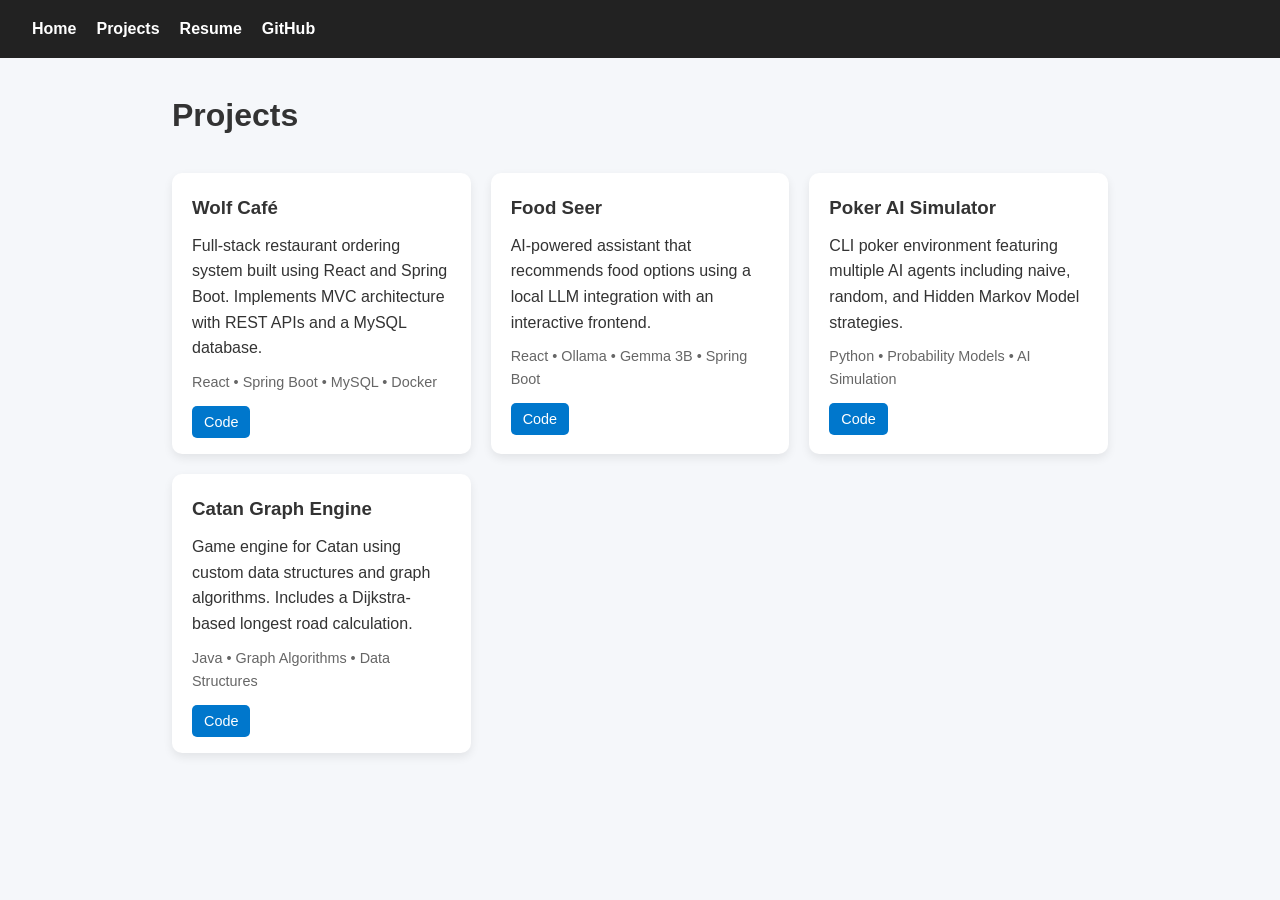
==== projects.html @ ad835865 "Rearrange file structure" ====
<!DOCTYPE html>
<html>
<head>
    <title>Projects | Andrew Parr</title>
    <link rel="stylesheet" href="style.css">
</head>

<body>

<nav>
    <ul>
        <li><a href="index.html">Home</a></li>
        <li><a href="projects.html">Projects</a></li>
        <li><a href="resume.pdf">Resume</a></li>
        <li><a href="https://github.com/afluffybunny7">GitHub</a></li>
    </ul>
</nav>

<div class="container">

<h1 class="page-title">Projects</h1>

<div class="project-grid">

<!-- Wolf Cafe -->
<div class="project-card">
<h3>Wolf Café</h3>

<p>
Full-stack restaurant ordering system built using React and Spring Boot.
Implements MVC architecture with REST APIs and a MySQL database.
</p>

<div class="tech">
React • Spring Boot • MySQL • Docker
</div>

<div class="project-links">
<a href="https://github.com/YOUR_REPO">Code</a>
</div>
</div>


<!-- Food Seer -->
<div class="project-card">
<h3>Food Seer</h3>

<p>
AI-powered assistant that recommends food options using a local LLM
integration with an interactive frontend.
</p>

<div class="tech">
React • Ollama • Gemma 3B • Spring Boot
</div>

<div class="project-links">
<a href="https://github.com/YOUR_REPO">Code</a>
</div>
</div>


<!-- Poker AI -->
<div class="project-card">
<h3>Poker AI Simulator</h3>

<p>
CLI poker environment featuring multiple AI agents including naive,
random, and Hidden Markov Model strategies.
</p>

<div class="tech">
Python • Probability Models • AI Simulation
</div>

<div class="project-links">
<a href="https://github.com/YOUR_REPO">Code</a>
</div>
</div>


<!-- Catan -->
<div class="project-card">
<h3>Catan Graph Engine</h3>

<p>
Game engine for Catan using custom data structures and graph algorithms.
Includes a Dijkstra-based longest road calculation.
</p>

<div class="tech">
Java • Graph Algorithms • Data Structures
</div>

<div class="project-links">
<a href="https://github.com/YOUR_REPO">Code</a>
</div>
</div>

</div>

</div>

</body>
</html>
---- style.css ----
/* Reset default browser styles */
* {
    margin: 0;
    padding: 0;
    box-sizing: border-box;
}

/* Page styling */
body {
    font-family: Arial, Helvetica, sans-serif;
    background-color: #f5f7fa;
    color: #333;
    line-height: 1.6;
}

/* Navigation bar */
nav {
    background-color: #222;
    padding: 1rem 2rem;
}

nav ul {
    list-style: none;
    display: flex;
    gap: 20px;
}

nav a {
    color: white;
    text-decoration: none;
    font-weight: bold;
}

nav a:hover {
    color: #00bcd4;
}

/* Page container */
.container {
    max-width: 1000px;
    margin: auto;
    padding: 2rem;
}

/* Page title */
.page-title {
    margin-bottom: 2rem;
    font-size: 2rem;
}

/* Project grid */
.project-grid {
    display: grid;
    grid-template-columns: repeat(auto-fit, minmax(280px, 1fr));
    gap: 20px;
}

/* Project card */
.project-card {
    background: white;
    border-radius: 10px;
    padding: 20px;
    box-shadow: 0 4px 10px rgba(0,0,0,0.08);
    transition: transform 0.2s ease;
}

.project-card:hover {
    transform: translateY(-5px);
}

/* Project title */
.project-card h3 {
    margin-bottom: 10px;
}

/* Tech stack */
.tech {
    font-size: 0.9rem;
    color: #666;
    margin-top: 10px;
}

/* Buttons */
.project-links {
    margin-top: 15px;
}

.project-links a {
    text-decoration: none;
    padding: 8px 12px;
    background: #0077cc;
    color: white;
    border-radius: 5px;
    margin-right: 10px;
    font-size: 0.9rem;
}

.project-links a:hover {
    background: #005fa3;
}
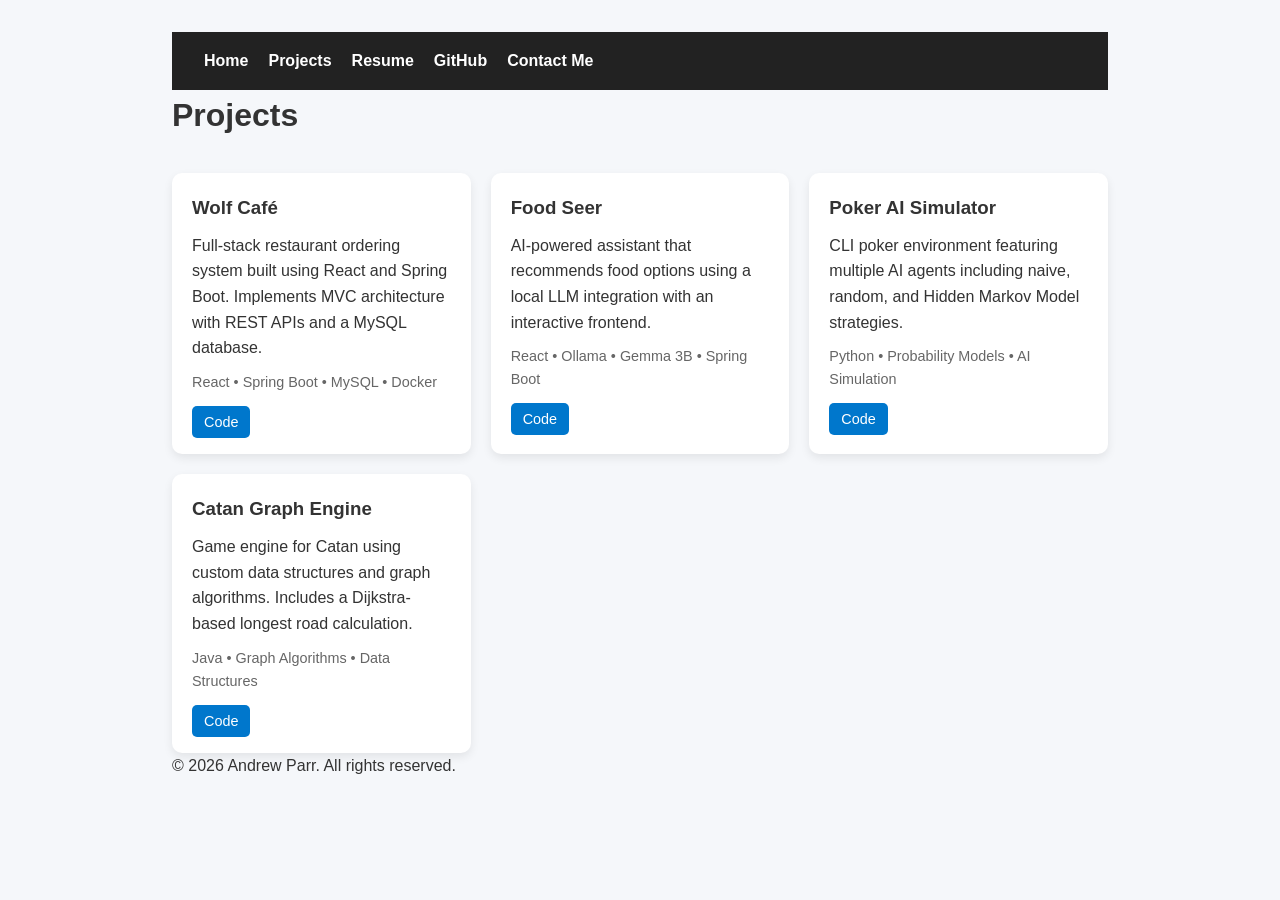
==== commit eccf9241: "Update projects.html with new navigation and content" ====
--- a/projects.html
+++ b/projects.html
@@ -1,105 +1,113 @@
 <!DOCTYPE html>
 <html>
+
 <head>
     <title>Projects | Andrew Parr</title>
-    <link rel="stylesheet" href="style.css">
+    <link rel="stylesheet" href="projects.css">
 </head>
 
 <body>
 
-<nav>
-    <ul>
-        <li><a href="index.html">Home</a></li>
-        <li><a href="projects.html">Projects</a></li>
-        <li><a href="resume.pdf">Resume</a></li>
-        <li><a href="https://github.com/afluffybunny7">GitHub</a></li>
-    </ul>
-</nav>
 
-<div class="container">
+    <div class="container">
 
-<h1 class="page-title">Projects</h1>
+        <nav>
+            <ul>
+                <li><a href="index.html">Home</a></li>
+                <li><a href="projects.html">Projects</a></li>
+                <li><a href="resume.pdf">Resume</a></li>
+                <li><a href="https://github.com/afluffybunny7">GitHub</a></li>
+                <li><a href="contact.html">Contact Me</a></li>
+            </ul>
+            </ul>
+        </nav>
 
-<div class="project-grid">
+        <header>
+            <h1 class="page-title">Projects</h1>
+        </header>
 
-<!-- Wolf Cafe -->
-<div class="project-card">
-<h3>Wolf Café</h3>
+        <div class="project-grid">
 
-<p>
-Full-stack restaurant ordering system built using React and Spring Boot.
-Implements MVC architecture with REST APIs and a MySQL database.
-</p>
+            <!-- Wolf Cafe -->
+            <div class="project-card">
+                <h3>Wolf Café</h3>
 
-<div class="tech">
-React • Spring Boot • MySQL • Docker
-</div>
+                <p>
+                    Full-stack restaurant ordering system built using React and Spring Boot.
+                    Implements MVC architecture with REST APIs and a MySQL database.
+                </p>
 
-<div class="project-links">
-<a href="https://github.com/YOUR_REPO">Code</a>
-</div>
-</div>
+                <div class="tech">
+                    React • Spring Boot • MySQL • Docker
+                </div>
+
+                <div class="project-links">
+                    <a href="https://github.com/YOUR_REPO">Code</a>
+                </div>
+            </div>
 
 
-<!-- Food Seer -->
-<div class="project-card">
-<h3>Food Seer</h3>
+            <!-- Food Seer -->
+            <div class="project-card">
+                <h3>Food Seer</h3>
 
-<p>
-AI-powered assistant that recommends food options using a local LLM
-integration with an interactive frontend.
-</p>
+                <p>
+                    AI-powered assistant that recommends food options using a local LLM
+                    integration with an interactive frontend.
+                </p>
 
-<div class="tech">
-React • Ollama • Gemma 3B • Spring Boot
-</div>
+                <div class="tech">
+                    React • Ollama • Gemma 3B • Spring Boot
+                </div>
 
-<div class="project-links">
-<a href="https://github.com/YOUR_REPO">Code</a>
-</div>
-</div>
+                <div class="project-links">
+                    <a href="https://github.com/YOUR_REPO">Code</a>
+                </div>
+            </div>
 
 
-<!-- Poker AI -->
-<div class="project-card">
-<h3>Poker AI Simulator</h3>
+            <!-- Poker AI -->
+            <div class="project-card">
+                <h3>Poker AI Simulator</h3>
 
-<p>
-CLI poker environment featuring multiple AI agents including naive,
-random, and Hidden Markov Model strategies.
-</p>
+                <p>
+                    CLI poker environment featuring multiple AI agents including naive,
+                    random, and Hidden Markov Model strategies.
+                </p>
 
-<div class="tech">
-Python • Probability Models • AI Simulation
-</div>
+                <div class="tech">
+                    Python • Probability Models • AI Simulation
+                </div>
 
-<div class="project-links">
-<a href="https://github.com/YOUR_REPO">Code</a>
-</div>
-</div>
+                <div class="project-links">
+                    <a href="https://github.com/YOUR_REPO">Code</a>
+                </div>
+            </div>
 
 
-<!-- Catan -->
-<div class="project-card">
-<h3>Catan Graph Engine</h3>
+            <!-- Catan -->
+            <div class="project-card">
+                <h3>Catan Graph Engine</h3>
 
-<p>
-Game engine for Catan using custom data structures and graph algorithms.
-Includes a Dijkstra-based longest road calculation.
-</p>
+                <p>
+                    Game engine for Catan using custom data structures and graph algorithms.
+                    Includes a Dijkstra-based longest road calculation.
+                </p>
 
-<div class="tech">
-Java • Graph Algorithms • Data Structures
-</div>
+                <div class="tech">
+                    Java • Graph Algorithms • Data Structures
+                </div>
 
-<div class="project-links">
-<a href="https://github.com/YOUR_REPO">Code</a>
-</div>
-</div>
-
-</div>
-
-</div>
+                <div class="project-links">
+                    <a href="https://github.com/YOUR_REPO">Code</a>
+                </div>
+            </div>
+        </div>
+        <footer>
+            <p>&copy; 2026 Andrew Parr. All rights reserved.</p>
+        </footer>
+    </div>
 
 </body>
-</html>+
+</html>
--- a/projects.css
+++ b/projects.css
@@ -0,0 +1,101 @@
+/* Reset default browser styles */
+* {
+    margin: 0;
+    padding: 0;
+    box-sizing: border-box;
+}
+
+/* Page styling */
+body {
+    font-family: Arial, Helvetica, sans-serif;
+    background-color: #f5f7fa;
+    color: #333;
+    line-height: 1.6;
+}
+
+/* Navigation bar */
+nav {
+    background-color: #222;
+    padding: 1rem 2rem;
+    text-align: center;
+}
+
+nav ul {
+    list-style: none;
+    display: flex;
+    gap: 20px;
+}
+
+nav a {
+    color: white;
+    text-decoration: none;
+    font-weight: bold;
+}
+
+nav a:hover {
+    color: #00bcd4;
+}
+
+/* Page container */
+.container {
+    max-width: 1000px;
+    margin: auto;
+    padding: 2rem;
+}
+
+/* Page title */
+.page-title {
+    margin-bottom: 2rem;
+    font-size: 2rem;
+}
+
+/* Project grid */
+.project-grid {
+    display: grid;
+    grid-template-columns: repeat(auto-fit, minmax(280px, 1fr));
+    gap: 20px;
+}
+
+/* Project card */
+.project-card {
+    background: white;
+    border-radius: 10px;
+    padding: 20px;
+    box-shadow: 0 4px 10px rgba(0, 0, 0, 0.08);
+    transition: transform 0.2s ease;
+}
+
+.project-card:hover {
+    transform: translateY(-5px);
+}
+
+/* Project title */
+.project-card h3 {
+    margin-bottom: 10px;
+}
+
+/* Tech stack */
+.tech {
+    font-size: 0.9rem;
+    color: #666;
+    margin-top: 10px;
+}
+
+/* Buttons */
+.project-links {
+    margin-top: 15px;
+}
+
+.project-links a {
+    text-decoration: none;
+    padding: 8px 12px;
+    background: #0077cc;
+    color: white;
+    border-radius: 5px;
+    margin-right: 10px;
+    font-size: 0.9rem;
+}
+
+.project-links a:hover {
+    background: #005fa3;
+}
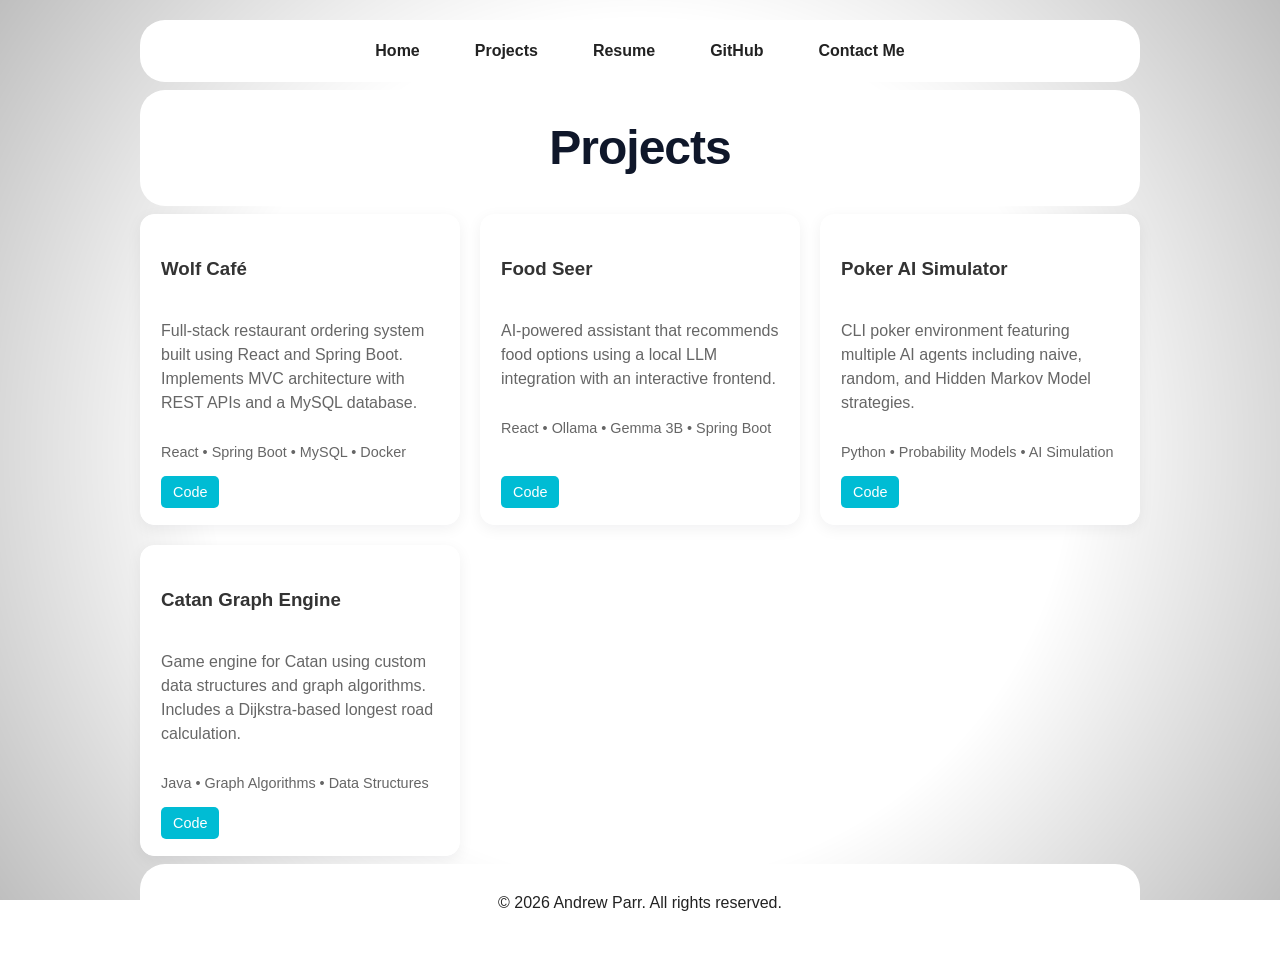
==== commit 09b8c194: "Refactor project card structure in projects.html" ====
--- a/projects.html
+++ b/projects.html
@@ -29,7 +29,7 @@
         <div class="project-grid">
 
             <!-- Wolf Cafe -->
-            <div class="project-card">
+            <div class="card">
                 <h3>Wolf Café</h3>
 
                 <p>
@@ -48,7 +48,7 @@
 
 
             <!-- Food Seer -->
-            <div class="project-card">
+            <div class="card">
                 <h3>Food Seer</h3>
 
                 <p>
@@ -67,7 +67,7 @@
 
 
             <!-- Poker AI -->
-            <div class="project-card">
+            <div class="card">
                 <h3>Poker AI Simulator</h3>
 
                 <p>
@@ -86,17 +86,17 @@
 
 
             <!-- Catan -->
-            <div class="project-card">
+            <div class="card">
                 <h3>Catan Graph Engine</h3>
 
                 <p>
                     Game engine for Catan using custom data structures and graph algorithms.
                     Includes a Dijkstra-based longest road calculation.
                 </p>
-
                 <div class="tech">
                     Java • Graph Algorithms • Data Structures
                 </div>
+
 
                 <div class="project-links">
                     <a href="https://github.com/YOUR_REPO">Code</a>
--- a/projects.css
+++ b/projects.css
@@ -1,52 +1,106 @@
-/* Reset default browser styles */
-* {
+/*projects site layout*/
+
+.box {
+    width: 100%;
+    max-width: 1000px;
+    box-sizing: border-box;
+    margin: 30px auto;
+    padding: 15px;
+    display: grid;
+    gap: 5px;
+    word-break: break-word;
+    border-radius: 25px;
+}
+
+.container {
+    width: 100%;
+    max-width: 1000px;
+    box-sizing: border-box;
+    margin: 0 auto;
+    display: grid;
+    gap: 8px;
+    min-width: 0;
+}
+
+header {
+    width: 100%;
+    box-sizing: border-box;
+    color: #222;
+    background-color: white;
+    text-align: center;
+    border-radius: 25px;
+    padding: 20px;
+}
+
+body {
+    font-family: Arial, Helvetica, sans-serif;
+    background-color: white;
+    color: #333;
+    line-height: 1.6;
+    border-radius: 25px;
+    padding: 20px;
+    background: url('geometric-shapes-seamless-pattern-on-isolated-dark-background-free-vector.jpg');
+    background-size: fill;
+    margin: 0;
+}
+
+body::before {
+    content: "";
+    position: fixed;
+    inset: 0;
+    pointer-events: none;
+    background: radial-gradient(circle,
+            transparent 55%,
+            rgba(0, 0, 0, 0.25) 100%);
+    z-index: -1;
+}
+
+
+/* Navigation */
+nav {
+    width: 100%;
+    box-sizing: border-box;
+    background-color: white;
+    border-radius: 25px;
+    padding: 18px 20px;
+    margin: 0;
+}
+
+/* Navigation links */
+nav ul {
+    display: flex;
+    justify-content: center;
+    align-items: center;
+    gap: 35px;
+    list-style: none;
     margin: 0;
     padding: 0;
-    box-sizing: border-box;
 }
 
-/* Page styling */
-body {
-    font-family: Arial, Helvetica, sans-serif;
-    background-color: #f5f7fa;
-    color: #333;
-    line-height: 1.6;
-}
-
-/* Navigation bar */
-nav {
-    background-color: #222;
-    padding: 1rem 2rem;
-    text-align: center;
-}
-
-nav ul {
+nav li {
     list-style: none;
-    display: flex;
-    gap: 20px;
+    margin: 0;
+    padding: 0;
 }
 
 nav a {
-    color: white;
+    color: #222;
     text-decoration: none;
     font-weight: bold;
+    padding: 6px 10px;
 }
 
 nav a:hover {
     color: #00bcd4;
+    text-decoration: none;
 }
 
-/* Page container */
-.container {
-    max-width: 1000px;
-    margin: auto;
-    padding: 2rem;
-}
-
-/* Page title */
 .page-title {
-    margin-bottom: 2rem;
-    font-size: 2rem;
+    margin: 0;
+    font-size: 3rem;
+    font-weight: 800;
+    letter-spacing: -1px;
+    color: #0f172a;
 }
 
 /* Project grid */
@@ -56,22 +110,47 @@
     gap: 20px;
 }
 
-/* Project card */
-.project-card {
-    background: white;
-    border-radius: 10px;
-    padding: 20px;
-    box-shadow: 0 4px 10px rgba(0, 0, 0, 0.08);
-    transition: transform 0.2s ease;
+.card-slider {
+    display: flex;
+    overflow-x: auto;
+    overflow-y: hidden;
+    scroll-behavior: smooth;
+    scroll-snap-type: x mandatory;
+    gap: 20px;
+    padding: 10px 10px 15px;
 }
 
-.project-card:hover {
-    transform: translateY(-5px);
+.card {
+    box-sizing: border-box;
+    background-color: white;
+    border: 1px solid white;
+    border-radius: 14px;
+    padding: 20px;
+    box-shadow: 0 4px 15px rgba(15, 23, 42, 0.06);
+    transition: transform 0.25s ease, box-shadow 0.25s ease;
+
+    display: flex;
+    flex-direction: column;
 }
 
-/* Project title */
-.project-card h3 {
-    margin-bottom: 10px;
+.project-links {
+    margin-top: auto;
+    padding-top: 15px;
+}
+
+.card:hover {
+    transform: translateY(-6px);
+    box-shadow: 0 12px 30px rgba(15, 23, 42, 0.12);
+}
+
+.card h2 {
+    margin: 15px 0 10px;
+    color: #222;
+}
+
+.card p {
+    color: #666;
+    line-height: 1.5;
 }
 
 /* Tech stack */
@@ -81,15 +160,11 @@
     margin-top: 10px;
 }
 
-/* Buttons */
-.project-links {
-    margin-top: 15px;
-}
 
 .project-links a {
     text-decoration: none;
     padding: 8px 12px;
-    background: #0077cc;
+    background: #00bcd4;
     color: white;
     border-radius: 5px;
     margin-right: 10px;
@@ -97,5 +172,15 @@
 }
 
 .project-links a:hover {
-    background: #005fa3;
+    background: #00bcd4;
 }
+
+/*Footer*/
+footer {
+    color: #222;
+    background-color: white;
+    text-align: center;
+    min-width: 0;
+    border-radius: 25px;
+    padding: 10px;
+}
